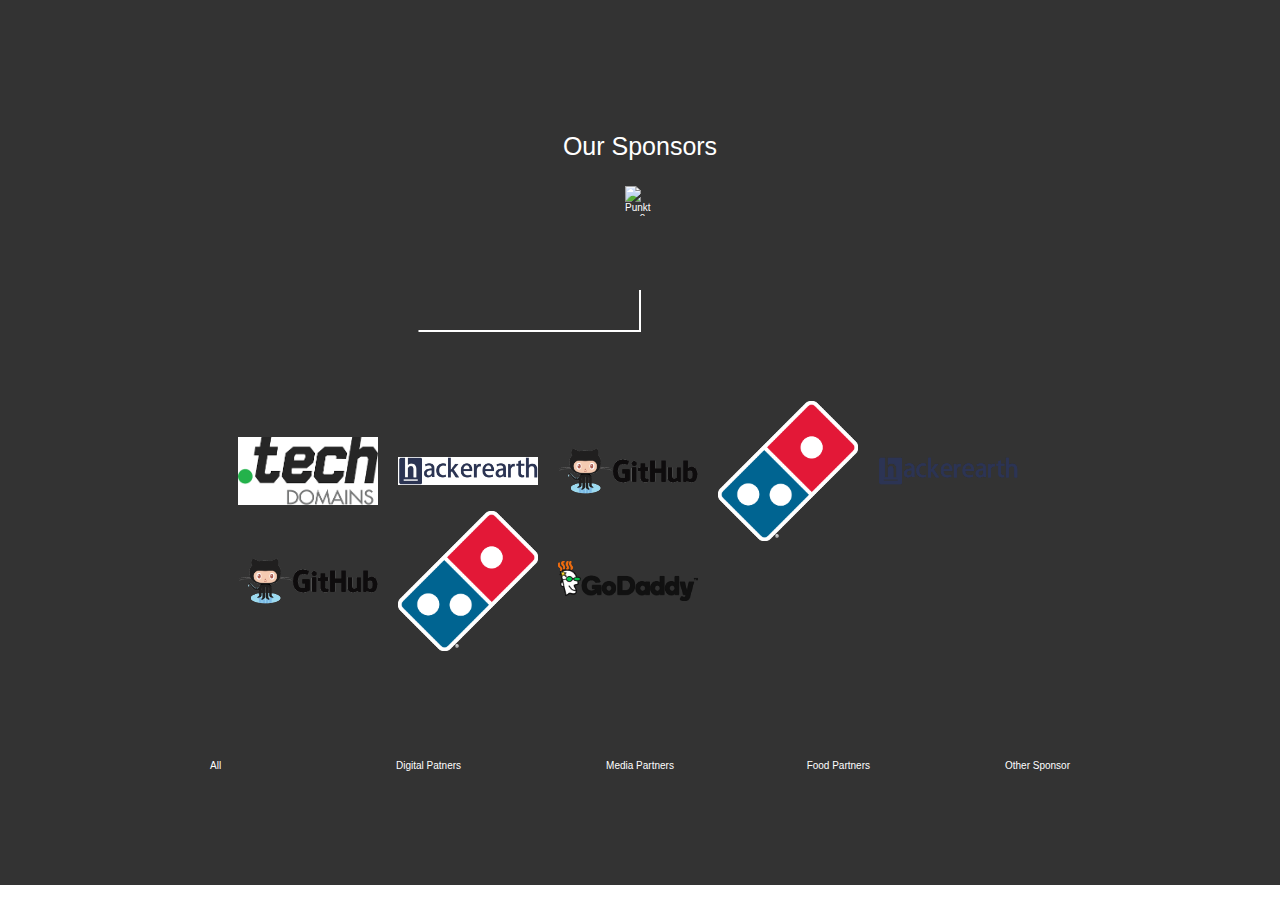
==== Rajat/sponsor.html @ 20597d93 "Rajat folder added" ====
<!DOCTYPE html>
<html lang="en">
<head>
    <meta charset="UTF-8">
    <title>DSC</title>
    <meta name="viewport" content="width=device-width, initial-scale=1">
    <link rel="stylesheet" href="includes/css/style.css">

    <link rel="stylesheet" href="includes/css/sponsor.css">
    <script src="includes/js/jquery-1.11.0.min.js"></script>
    <script src="includes/js/jquery.scrollmagic.js"></script>
    <script src="includes/js/TweenMax.min.js"></script>
    <script src="includes/js/ScrollToPlugin.min.js"></script>
    <script src="includes/js/modernizr.custom.min.js"></script>
    <script src="includes/js/iscroll.js"></script>
    <script src="includes/js/jquery.scrollmagic.debug.js"></script>

    <script src="includes/js/style.js"></script>
    <script type="text/javascript">
        var controller = new ScrollMagic();
    </script>
</head>

<body>

    <section id="success" class="section10">
        <div id="success-content" class="centered content">
            <div id="trigger14" class="spacer s0"></div>
            <h2>Our Sponsors</h2>
            <img src="https://www.flyacts.com/multi-channel-app/images/grau_gross.png" class="centered punkt-gross punkt1" style="width:0px;" alt="Punkt groß" />
            <!--Lines-->
            <div class="line1 line"></div>
            <div class="line2 line"></div>
            <div class="line3 line"></div>
            <div class="line4 line"></div>
            <div class="line5 line"></div>
            <div class="line6 line"></div>
            <div class="line7 line"></div>
            <img src="https://www.flyacts.com/multi-channel-app/images/grau_gross.png" class="centered punkt-gross punkt2" style="width:0px;" alt="Punkt groß" />

            <!--Pics-->
            <div class="sponsors">
                <div class="sponsor-icon">
                    <img style="position: absolute;" src="includes/images/sponsors/dot-tech-logo.png" class="multi-icons icon1" alt="Stift" />
                    <img style="position: absolute;" src="includes/images/sponsors/dot-tech-logo-1.png" class="multi-icons icon1 full" alt="Stift" />

                </div>

                <div class="sponsor-icon">
                    <img style="position: absolute;" src="includes/images/sponsors/hackerearth.png" class="multi-icons icon2" alt="Stift" />
                    <img style="position: absolute;" src="includes/images/sponsors/hackerearth-1.jpg" class="multi-icons icon2 full" alt="Stift" />
                </div>

                <div class="sponsor-icon">
                    <img style="position: absolute;" src="includes/images/sponsors/github.png" class="multi-icons icon3" alt="Stift" />
                    <img style="position: absolute;" src="includes/images/sponsors/github.png" class="multi-icons icon3 full" alt="Stift" />
                </div>

                <div class="sponsor-icon">
                    <img style="position: absolute;" src="includes/images/sponsors/dominos.png" class="multi-icons icon4" alt="Stift" />
                    <img style="position: absolute;" src="includes/images/sponsors/dominos.png" class="multi-icons icon4 full" alt="Stift" />
                </div>

<!--
                <div class="sponsor-icon">
                    <img style="position: absolute;" src="includes/images/sponsors/dot-tech-logo.png" class="multi-icons icon5" alt="Stift" />
                    <img style="position: absolute;" src="includes/images/sponsors/dot-tech-logo-1.png" class="multi-icons icon5 full" alt="Stift" />

                </div>
-->

                <div class="sponsor-icon">
                    <img style="position: absolute;" src="includes/images/sponsors/hackerearth.png" class="multi-icons icon6" alt="Stift" />
                    <img style="position: absolute;" src="includes/images/sponsors/hackerearth.png" class="multi-icons icon6 full" alt="Stift" />
                </div>

                <div class="sponsor-icon">
                    <img style="position: absolute;" src="includes/images/sponsors/github.png" class="multi-icons icon7" alt="Stift" />
                    <img style="position: absolute;" src="includes/images/sponsors/github.png" class="multi-icons icon7 full" alt="Stift" />
                </div>

                <div class="sponsor-icon">
                    <img style="position: absolute;" src="includes/images/sponsors/dominos.png" class="multi-icons icon8" alt="Stift" />
                    <img style="position: absolute;" src="includes/images/sponsors/dominos.png" class="multi-icons icon8 full" alt="Stift" />
                </div>

                <div class="sponsor-icon">
                    <img style="position: absolute;" src="includes/images/sponsors/godaddy.png" class="multi-icons icon9" alt="Stift" />
                    <img style="position: absolute;" src="includes/images/sponsors/godaddy.png" class="multi-icons icon9 full" alt="Stift" />
                </div>

            </div>

            <!--
        <img src="https://www.flyacts.com/multi-channel-app/images/icon-mac_full.png" class="multi-icons icon2 full"  alt="iMac - Desctop PC" />
        <img src="https://www.flyacts.com/multi-channel-app/images/icon-et.png" class="multi-icons icon3"  alt="EMail" />
        <img src="https://www.flyacts.com/multi-channel-app/images/icon-et_full.png" class="multi-icons icon3 full"  alt="EMail" />
        <img src="https://www.flyacts.com/multi-channel-app/images/icon-html5.png" class="multi-icons icon4"  alt="HTML5" />
        <img src="https://www.flyacts.com/multi-channel-app/images/icon-html5_full.png" class="multi-icons icon4 full"  alt="HTML5" />
        <img src="https://www.flyacts.com/multi-channel-app/images/icon-phone.png" class="multi-icons icon5"  alt="Phone - Smartphone" />
        <img src="https://www.flyacts.com/multi-channel-app/images/icon-phone_full.png" class="multi-icons icon5 full"  alt="Phone - Smartphone" />
        <img src="https://www.flyacts.com/multi-channel-app/images/icon-ipad.png" class="multi-icons icon6"  alt="Tablets" />
        <img src="https://www.flyacts.com/multi-channel-app/images/icon-ipad_full.png" class="multi-icons icon6 full"  alt="Teblets" />
        <img src="https://www.flyacts.com/multi-channel-app/images/icon-funkturm.png" class="multi-icons icon7"  alt="Senden" />
        <img src="https://www.flyacts.com/multi-channel-app/images/icon-funkturm_full.png" class="multi-icons icon7 full"  alt="Senden" />
        <img src="https://www.flyacts.com/multi-channel-app/images/icon-telefon.png" class="multi-icons icon8"  alt="Telefon" />
        <img src="https://www.flyacts.com/multi-channel-app/images/icon-telefon_full.png" class="multi-icons icon8 full"  alt="Telefon" />
        <img src="https://www.flyacts.com/multi-channel-app/images/icon-flugzeug.png" class="multi-icons icon9"  alt="Flugzeug" />
        <img src="https://www.flyacts.com/multi-channel-app/images/icon-flugzeug_full.png" class="multi-icons icon9 full"  alt="Flugzeug" />
        <img src="https://www.flyacts.com/multi-channel-app/images/icon-messer.png" class="multi-icons icon10"  alt="Messer" />
        <img src="https://www.flyacts.com/multi-channel-app/images/icon-messer_full.png" class="multi-icons icon10 full"  alt="Messer" />
        <img src="https://www.flyacts.com/multi-channel-app/images/icon-zirkel.png" class="multi-icons icon11"  alt="Zirkel" />
        <img src="https://www.flyacts.com/multi-channel-app/images/icon-zirkel_full.png" class="multi-icons icon11 full"  alt="Zirkel" />
        <img src="https://www.flyacts.com/multi-channel-app/images/icon-css3.png" class="multi-icons icon12"  alt="CSS3" />
        <img src="https://www.flyacts.com/multi-channel-app/images/icon-css3_full.png" class="multi-icons icon12 full"  alt="CSS3" />
        <img src="https://www.flyacts.com/multi-channel-app/images/icon-anspitzer.png" class="multi-icons icon13"  alt="Anspitzer" />
        <img src="https://www.flyacts.com/multi-channel-app/images/icon-anspitzer_full.png" class="multi-icons icon13 full"  alt="Anspitzer" />
        <img src="https://www.flyacts.com/multi-channel-app/images/icon-laptop.png" class="multi-icons icon14"  alt="Leptop" />
        <img src="https://www.flyacts.com/multi-channel-app/images/icon-laptop_full.png" class="multi-icons icon14 full"  alt="Leptop" />
        <img src="https://www.flyacts.com/multi-channel-app/images/icon-marker.png" class="multi-icons icon15"  alt="Marker" />
        <img src="https://www.flyacts.com/multi-channel-app/images/icon-marker_full.png" class="multi-icons icon15 full"  alt="Marker" />
        <img src="https://www.flyacts.com/multi-channel-app/images/icon-javascript.png" class="multi-icons icon16"  alt="Javascript" />
        <img src="https://www.flyacts.com/multi-channel-app/images/icon-javascript_full.png" class="multi-icons icon16 full"  alt="Javascript" />
-->
            <!--button< for hover action-->
            <!--
        <div class="hoverbutton button1"></div>
        <div class="hoverbutton button2"></div>
        <div class="hoverbutton button3"></div>

        <div class="hoverbutton button4"></div>
        <div class="hoverbutton button5"></div>
        <div class="hoverbutton button6"></div>
        <div class="hoverbutton button7"></div>

        <div class="hoverbutton button8"></div>
        <div class="hoverbutton button9"></div>
        <div class="hoverbutton button10"></div>

        <div class="hoverbutton button11"></div>

        <div class="hoverbutton button12"></div>
        <div class="hoverbutton button13"></div>
        <div class="hoverbutton button14"></div>
        <div class="hoverbutton button15"></div>
        <div class="hoverbutton button16"></div>
-->

            <!--Infobox-->
            <div class="infobox infobox1">All</div>
            <div class="infobox infobox2">Digital Patners</div>
            <div class="infobox infobox3">Media Partners</div>
            <div class="infobox infobox4">Food Partners</div>
            <div class="infobox infobox5">Other Sponsor </div>
            <!--Balken-->
            <div class="blockline"></div>

        </div>

        <script>
            $(document).ready(function($) {
                //vertical line ----------------------
                TweenMax.set(".section10 .line2", {
                    scaleX: 0.001,
                    transformOrigin: "0 50%"
                }); // rotate scale line to 0
                TweenMax.set(".section10 .line6", {
                    scaleX: 0.001,
                    transformOrigin: "0 50%"
                }); // rotate scale line to 0
                var tween = new TimelineMax()

                    //Show line and point
                    .add(TweenMax.to(".section10 .punkt1", 0.3, {
                        height: "30px",
                        width: "30px"
                    }))
                    .add(TweenMax.to(".section10 .line1", 0.2, {
                        height: "42px"
                    }))
                    .add(TweenMax.to(".section10 .line2", 0.01, {
                        css: {
                            opacity: 1
                        }
                    }))
                    .add(TweenMax.to(".section10 .line2", 0.4, {
                        scaleX: -1,
                        ease: Linear.easeNone
                    }))
                    .add(TweenMax.to(".section10 .line3", 0.5, {
                        height: "410px",
                        ease: Linear.easeNone
                    }))
                    .add(TweenMax.to(".section10 .line4", 0.8, {
                        width: "900px",
                        ease: Linear.easeNone
                    }))
                    .add(TweenMax.to(".section10 .line5", 0.1, {
                        height: "80px"
                    }))
                    .add(TweenMax.to(".section10 .line6", 0.01, {
                        css: {
                            opacity: 1
                        }
                    }))
                    .add(TweenMax.to(".section10 .line6", 0.4, {
                        scaleX: -1,
                        ease: Linear.easeNone
                    }))
                    .add(TweenMax.to(".section10 .line7", 0.2, {
                        height: "435"
                    }))
                    .add(TweenMax.to(".section11 .punkt2", 0.1, {
                        css: {
                            opacity: 1
                        }
                    }))
                    .add(TweenMax.to(".section11 .description1", 0.01, {
                        css: {
                            opacity: 1
                        }
                    }))
                    .add(TweenMax.to(".section11 .punkt3", 0.1, {
                        css: {
                            opacity: 1
                        }
                    }))
                    .add(TweenMax.to(".section11 .description2", 0.01, {
                        css: {
                            opacity: 1
                        }
                    }))
                    .add(TweenMax.to(".calltoaction", 0.1, {
                        css: {
                            opacity: 1
                        }
                    }))


                // build scene
                var scene = new ScrollScene({
                        triggerElement: "#trigger14",
                        reverse: false
                    })
                    .setTween(tween)
                    .addTo(controller);

                var tween = new TimelineMax()

                    //Show line and point
                    .add(TweenMax.to(".section11 .punkt2", 0.1, {
                        css: {
                            opacity: 1
                        },
                        delay: 2.8
                    }))
                    .add(TweenMax.to(".section11 .description1", 0.1, {
                        css: {
                            opacity: 1
                        }
                    }))
                    .add(TweenMax.to(".section11 .punkt3", 0.1, {
                        css: {
                            opacity: 1
                        }
                    }))
                    .add(TweenMax.to(".section11 .description2", 0.1, {
                        css: {
                            opacity: 1
                        }
                    }))
                    .add(TweenMax.to(".calltoaction", 0.1, {
                        css: {
                            opacity: 1
                        }
                    }))


                // build scene
                var scene = new ScrollScene({
                        triggerElement: "#trigger14",
                        reverse: false
                    })
                    .setTween(tween)
                    .addTo(controller);

                //            $('.section10 .button1, .section10 .button2, .section10 .button3').bind('click mouseover', function () {
                //                $('.blockline').animate({left: "80px", width: "88px"}, 'fast');
                //                $('.section10 .full').animate({opacity: "0"}, 'slow');
                //                $('.section10 .icon7').animate({opacity: "1"}, 'slow');
                //                $('.section10 .icon8').animate({opacity: "1"}, 'slow');
                //                $('.section10 .icon3').animate({opacity: "1"}, 'slow');
                //            })
                //
                //            $('.section10 .button4, .section10 .button5, .section10 .button6').bind('click mouseover', function () {
                //                $('.blockline').animate({left: "265px", width: "86px"}, 'fast');
                //                $('.section10 .full').animate({opacity: "0"}, 'slow');
                //                $('.section10 .icon2').animate({opacity: "1"}, 'slow');
                //                $('.section10 .icon5').animate({opacity: "1"}, 'slow');
                //                $('.section10 .icon6').animate({opacity: "1"}, 'slow');
                //                $('.section10 .icon14').animate({opacity: "1"}, 'slow');
                //            })
                //
                //            $('.section10 .button8, .section10 .button9, .section10 .button10').bind('click mouseover', function () {
                //                $('.blockline').animate({left: "432px", width: "164px"}, 'fast');
                //                $('.section10 .full').animate({opacity: "0"}, 'slow');
                //                $('.section10 .icon4').animate({opacity: "1"}, 'slow');
                //                $('.section10 .icon12').animate({opacity: "1"}, 'slow');
                //                $('.section10 .icon16').animate({opacity: "1"}, 'slow');
                //            })
                //            $('.section10 .button11').bind('click mouseover', function () {
                //                $('.blockline').animate({left: "664px", width: "80px"}, 'fast');
                //                $('.section10 .full').animate({opacity: "0"}, 'slow');
                //                $('.section10 .icon9').animate({opacity: "1"}, 'slow');
                //                $('.section10 .icon10').animate({opacity: "1"}, 'slow');
                //            })
                //
                //            $('.section10 .button12,.section10 .button15,.section10 .button13,.section10 .button14,.section10 .button16').bind('click mouseover', function () {
                //                $('.blockline').animate({left: "803px", width: "140px"}, 'fast');
                //                $('.section10 .full').animate({opacity: "0"}, 'slow');
                //                $('.section10 .icon1').animate({opacity: "1"}, 'slow');
                //                $('.section10 .icon11').animate({opacity: "1"}, 'slow');
                //                $('.section10 .icon13').animate({opacity: "1"}, 'slow');
                //                $('.section10 .icon15').animate({opacity: "1"}, 'slow');
                //            })

                $('.infobox1').bind('click mouseover', function() {
                    $('.blockline').animate({
                        left: "80px",
                        width: "88px"
                    }, 'fast');
                    $('.section10 .full').animate({
                        opacity: "0"
                    }, 'slow');
                    $('.section10 .icon1').animate({
                        opacity: "1"
                    }, 'slow');
                    $('.section10 .icon2').animate({
                        opacity: "1"
                    }, 'slow');
                    $('.section10 .icon3').animate({
                        opacity: "1"
                    }, 'slow');


                })
                $('.infobox2').bind('click mouseover', function() {
                    $('.blockline').animate({
                        left: "265px",
                        width: "86px"
                    }, 'fast');
                    $('.section10 .full').animate({
                        opacity: "0"
                    }, 'slow');
                    $('.section10 .icon1').animate({
                        opacity: "1"
                    }, 'slow');
                    $('.section10 .icon5').animate({
                        opacity: "1"
                    }, 'slow');
                    $('.section10 .icon6').animate({
                        opacity: "1"
                    }, 'slow');
                    $('.section10 .icon14').animate({
                        opacity: "1"
                    }, 'slow');
                })
                //                    Media Patner
                $('.infobox3').bind('click mouseover', function() {
                    $('.blockline').animate({
                        left: "432px",
                        width: "164px"
                    }, 'fast');
                    $('.section10 .full').animate({
                        opacity: "0"
                    }, 'slow');
                    $('.section10 .icon2').animate({
                        opacity: "1"
                    }, 'slow');
                    $('.section10 .icon12').animate({
                        opacity: "1"
                    }, 'slow');
                    $('.section10 .icon16').animate({
                        opacity: "1"
                    }, 'slow');
                })
                //                    Food Partner
                $('.infobox4').bind('click mouseover', function() {
                    $('.blockline').animate({
                        left: "664px",
                        width: "80px"
                    }, 'fast');
                    $('.section10 .full').animate({
                        opacity: "0"
                    }, 'slow');
                    $('.section10 .icon4').animate({
                        opacity: "1"
                    }, 'slow');
                    $('.section10 .icon10').animate({
                        opacity: "1"
                    }, 'slow');
                })
                //                    Design
                $('.infobox5').bind('click mouseover', function() {
                    $('.blockline').animate({
                        left: "803px",
                        width: "140px"
                    }, 'fast');
                    $('.section10 .full').animate({
                        opacity: "0"
                    }, 'slow');
                    $('.section10 .icon1').animate({
                        opacity: "1"
                    }, 'slow');
                    $('.section10 .icon11').animate({
                        opacity: "1"
                    }, 'slow');
                    $('.section10 .icon13').animate({
                        opacity: "1"
                    }, 'slow');
                    $('.section10 .icon15').animate({
                        opacity: "1"
                    }, 'slow');
                })

            })
        </script>
    </section>



</body>

</html>
---- Rajat/includes/css/style.css ----
* {
    margin: 0px;
    padding: 0px;
    -webkit-box-sizing: border-box;
    box-sizing: border-box;

}

html {
    font-size: 62.5%
}

@media only screen and (max-width: 37.5em) {
    html {
        font-size: 56.25%;
    }
}

@media only screen and (max-width: 56.25em) {
    html {
        font-size: 50%;
    }
}

@media only screen and (min-width: 112.5em) {
    html {
        font-size: 75%
    }
}
body{
    font-family: "Lato", sans-serif;   
}
---- Rajat/includes/css/sponsor.css ----
@font-face {
    font-family: "flypictos";
    src: url('../fonts/flypictos.woff') format('woff'), url('../fonts/flypictos.ttf') format('truetype'), url('../fonts/flypictos.svg') format('svg')
}

* {
    font-family: 'Raleway', Arial;
    color: #fff;
    font-weight: 500
}

body {
    background-color: #fff;
    padding: 0 !important;
    min-width: 1024px
}

h1,
h2,
h3,
h4,
h5 {
    text-transform: uppercase;
    text-align: center;
    border: 0px important
}


h2 {
    font-size: 250%;
    font-weight: 200;
    margin: 1em 0 1em 0;
    text-transform: none
}




/*
a {
    text-decoration: none !important;
    background-color: transparent !important;
    color: #fff;
    -webkit-transition: color 0.15s;
    -moz-transition: color 0.15s;
    -o-transition: color 0.15s;
    transition: color 0.15s
}
*/

a:hover {
    color: #1bbc9b
}

.centered {
    margin: auto;
    display: block
}

.left {
    float: left
}

.right {
    float: right
}

.clear {
    clear: both
}

.content {
    width: 1024px;
    position: relative
}

.nouppercase {
    text-transform: none
}

#content-wrapper {
    width: 100%
}

.start,
.hook {
    display: none !important
}

.spacer {
    border: 1px solid transparent
}

.line {
    position: absolute;
    left: 0;
    right: 0;
    margin: 0 auto 0 auto;
    filter: progid: DXImageTransform.Microsoft.Alpha(Opacity=0);
    opacity: 0
}

.alpha-in {
    filter: progid: DXImageTransform.Microsoft.Alpha(Opacity=0);
    opacity: 0
}

.section10 {
    min-height: 885px;
    background-color: #333;
    padding-top: 105px
}

.section10 h5 {
    color: #ccc
}

.section10 .punkt2 {
    top: 912px;
    position: absolute;
    left: 0;
    right: 0
}

.section10 .line {
    background-color: #fff
}

.section10 .line1 {
    width: 2px;
    height: 0px;
    top: 185px;
    filter: progid: DXImageTransform.Microsoft.Alpha(Opacity=100);
    opacity: 1
}

.section10 .line2 {
    width: 450px;
    height: 2px;
    filter: progid: DXImageTransform.Microsoft.Alpha(Opacity=0);
    opacity: 0;
    top: 225px;
    left: 451px
}

.section10 .line3 {
    width: 2px;
    height: 0px;
    filter: progid: DXImageTransform.Microsoft.Alpha(Opacity=100);
    opacity: 1;
    top: 225px;
    left: -899px
}

.section10 .line4 {
    width: 0px;
    height: 2px;
    filter: progid: DXImageTransform.Microsoft.Alpha(Opacity=100);
    opacity: 1;
    top: 633px;
    left: 62px;
    margin: 0
}

.section10 .line5 {
    width: 2px;
    height: 0px;
    top: 633px;
    margin: 0;
    right: 61px;
    left: auto;
    filter: progid: DXImageTransform.Microsoft.Alpha(Opacity=100);
    opacity: 1
}

.section10 .line6 {
    width: 450px;
    height: 2px;
    filter: progid: DXImageTransform.Microsoft.Alpha(Opacity=0);
    opacity: 0;
    top: 713px;
    left: 963px
}

.section10 .line7 {
    width: 2px;
    height: 0px;
    top: 713px;
    filter: progid: DXImageTransform.Microsoft.Alpha(Opacity=100);
    opacity: 1
}

.section10 .sponsors {
    position: relative;
    top: 20rem;
    left: 10rem;
/*    transform: translate(-50%,-50%);*/
    width: 80rem;
    display: flex;
    flex-direction: row;
    flex-wrap: wrap;
}

@media only screen and (max-width: 37.5em) {
    .section10 .sponsors {
        width: 90%;
    }
}


*/
/*
.section10 .multi-icons {
    position: relative;
    top: 260px;
    left: 253px;
    width: 523px;
}
*/

.section10 .full {
    filter: progid: DXImageTransform.Microsoft.Alpha(Opacity=0);
    opacity: 0;
    background-color: red;
    border-radius: 5px;
    padding: 5px;
    height: 100%;

}
.sponsor-icon{
    position: relative;
    display: flex;
    height: 10rem;
    width: 15rem;
    align-items: center;
      justify-content: center;
    margin: 5px;
/*    flex-wrap: wrap;*/

}

@media only screen and (max-width: 37.5em) {
    .sponsor-icon{
        height: 25rem;
        width: 30rem;
    }
}


.icon1,.icon2{
/* height: 50px;  */

}
.section10 .multi-icons {
/*    display: flex;*/
    width: 100% !important;
    padding: 5px;

}

.section10 .infobox {
    position: absolute;
    top: 655px;
    text-align: center;
    font-weight: 300
}

.section10 .infobox:hover {
    cursor: pointer;
    color: #ccc
}

.section10 .infobox.active {
    font-weight: 500
}

.section10 .infobox1 {
    left: 82px
}

.section10 .infobox2 {
    left: 268px
}

.section10 .infobox3 {
    width: 200px;
    left: 0px;
    right: 0px;
    margin: 0 auto 0 auto
}

.section10 .infobox4 {
    right: 282px
}

.section10 .infobox5 {
    right: 82px
}

.section10 .blockline {
    height: 4px;
    width: 90px;
    background-color: #fff;
    position: absolute;
    top: 633px;
    left: -980px
}

.section10 .hoverbutton {
    position: absolute
}

.section10 .hoverbutton:hover {
    cursor: pointer
}

.section10 .button1 {
    width: 72px;
    height: 75px;
    top: 269px;
    left: 516px
}

.section10 .button2 {
    width: 90px;
    height: 99px;
    top: 387px;
    left: 499px
}

.section10 .button3 {
    width: 94px;
    height: 116px;
    top: 418px;
    left: 362px
}

.section10 .button4 {
    width: 65px;
    height: 101px;
    top: 386px;
    left: 256px
}

.section10 .button5 {
    width: 173px;
    height: 137px;
    top: 266px;
    left: 322px
}

.section10 .button6 {
    width: 173px;
    height: 89px;
    top: 507px;
    left: 457px
}

.section10 .button7 {
    width: 50px;
    height: 101px;
    top: 265px;
    left: 721px
}

.section10 .button8 {
    width: 72px;
    height: 84px;
    top: 262px;
    left: 626px
}

.section10 .button9 {
    width: 72px;
    height: 63px;
    top: 536px;
    left: 697px
}

.section10 .button10 {
    width: 79px;
    height: 88px;
    top: 507px;
    left: 256px
}

.section10 .button11 {
    width: 89px;
    height: 158px;
    top: 347px;
    left: 591px
}

.section10 .button12 {
    width: 55px;
    height: 49px;
    top: 547px;
    left: 367px
}

.section10 .button13 {
    width: 19px;
    height: 109px;
    top: 267px;
    left: 271px
}

.section10 .button14 {
    width: 61px;
    height: 69px;
    top: 508px;
    left: 634px
}

.section10 .button15 {
    width: 75px;
    height: 103px;
    top: 387px;
    left: 697px
}

.section10 .button16 {
    width: 15px;
    height: 27px;
    top: 508px;
    left: 697px
}

i.icon.circle {
    -webkit-border-radius: 100%;
    -moz-border-radius: 100%;
    -ms-border-radius: 100%;
    -o-border-radius: 100%;
    border-radius: 100%;
    border: 1px solid #fff;
    width: 5em;
    height: 5em;
    position: absolute
}

i.icon.circle:before {
    position: absolute;
    top: 0.45em;
    left: 0.2em
}

i.icon:before {
    font-family: 'flypictos';
    color: #fff;
    font-size: 3.2em;
    font-style: normal
}

i.logo-lines-thin:before {
    content: '\e610'
}

i.logo-lines:before {
    content: '\e600'
}

i.logo-full:before {
    content: '\e601'
}

i.logo-full-circle:before {
    content: '\e602'
}

i.logo-full-circle:before {
    content: '\e602'
}

i.twitter:before {
    content: '\e604'
}

i.twitter-circle:before {
    content: '\e60a'
}

i.googleplus:before {
    content: '\e607'
}

i.googleplus-circle:before {
    content: '\e60e'
}

i.facebook:before {
    content: '\e608'
}

i.facebook-circle:before {
    content: '\e60f'
}

i.newsletter:before {
    content: '\e606'
}

i.newsletter-circle:before {
    content: '\e60d'
}

i.xing:before {
    content: '\e603'
}

i.xing-circle:before {
    content: '\e60b'
}

i.rss:before {
    content: '\e605'
}

i.rss-circle:before {
    content: '\e60c'
}

i.pdf-dl:before {
    content: '\e609'
}
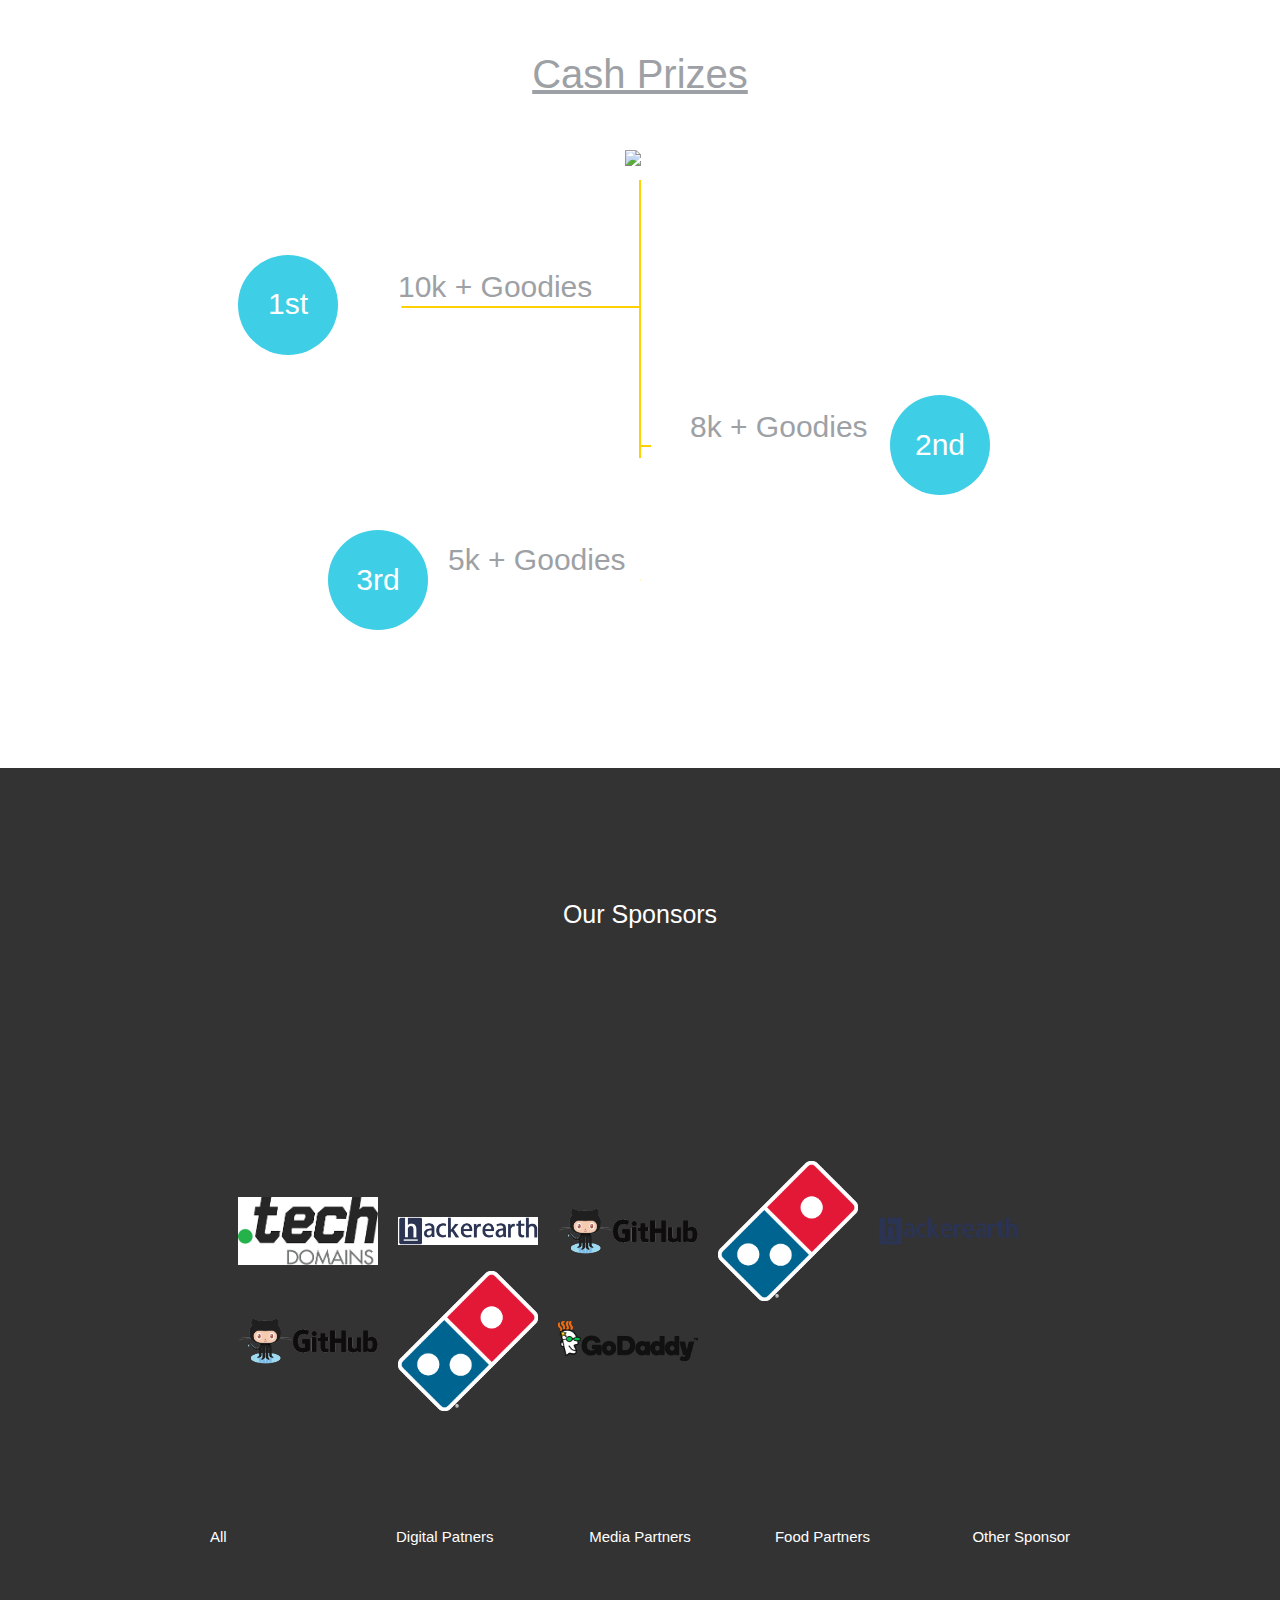
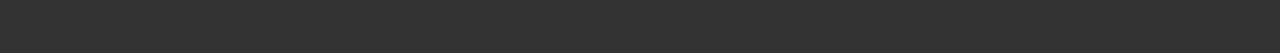
==== commit 3d0637b0: "prizes section updated" ====
--- a/Rajat/sponsor.html
+++ b/Rajat/sponsor.html
@@ -22,7 +22,106 @@
 </head>
 
 <body>
-
+<style>
+    
+    </style>
+<section id="commit1" class="section8">
+    <div id="commit1-content" class="centered content">
+        <div id="trigger11" class="spacer s0"></div>
+        <h5>5. Schritt: Bereitstellen</h5>
+        <h2>Cash Prizes</h2>
+        <img src="https://www.flyacts.com/multi-channel-app/images/blau_gross.png" class="centered punkt-gross punkt1" style="width: 30px; height: 30px;" alt="Punkt groß">
+        <div class="line1 line" style="height: 0px; width: 2.5px;"></div>
+        <div class="line2 line" style="transform-origin: 0px 50% 0px; transform: matrix(-1, 0, 0, 1, 0, 0);"></div>
+        <div class="bubbles bbl1">&nbsp;</div>
+
+        <div class="prize1" style="opacity: 1;">10k + Goodies</div>
+        <div class="description1" style="opacity: 1;">1st</div>
+
+        <div class="line3 line" style="width: 0px;"></div>
+        
+        <div class="bubbles bbl2">&nbsp;</div>
+
+       <div class="prize2" style="opacity: 1;">8k + Goodies</div>
+        <div class="description2" style="opacity: 1;">2nd</div>
+
+        <div class="prize3" style="opacity: 1;">5k + Goodies</div>
+        <div class="line4 line" style="transform-origin: 0px 50% 0px; transform: matrix(-1, 0, 0, 1, 0, 0);"></div>
+        <div class="bubbles bbl3">&nbsp;</div>
+<!--
+        <img src="https://www.flyacts.com/multi-channel-app/images/e-appstore_schritt1.png" class="bubbles e-appstore1" style="width: 175px; opacity: 1;" alt="Enterprise App Store">
+        <img src="https://www.flyacts.com/multi-channel-app/images/e-appstore_schritt2.png" class="bubbles e-appstore2" style="width: 175px; opacity: 0.619928;" alt="Enterprise App Store">
+-->
+        <div class="description3" style="opacity: 1;">3rd</div>
+    </div>
+    <script>
+        //vertical line----------------------
+        var tween = new TimelineMax()
+        //Show line and point
+            .add(TweenMax.to(".section8 .punkt1", 0.3, {height:"30px", width: "30px"}))
+            .add(TweenMax.to(".section8 .line1", 1.5, {height:"580px"}))
+
+
+        // build scene
+        var scene = new ScrollScene({triggerElement: "#trigger11", reverse: false})
+            .setTween(tween)
+            .addTo(controller);
+
+        //horizontal line App-Store----------------------
+        TweenMax.set(".section8 .line2", {scaleX:0.001, transformOrigin:"0 50%"}); // Android scale line to 0
+        TweenMax.set(".section8 .line4", {scaleX:0.001, transformOrigin:"0 50%"}); // rotate scale line to 0
+        var tween2 = new TimelineMax()
+        //Show line and point
+            .add(TweenMax.to(".section8 .line2", 0.4, {scaleX:1, ease: Linear.easeNone, delay:0.4}))
+            .add([
+//                TweenMax.to(".section8 .appstore1", 0.9, {css:{opacity:1}, delay:0.2}),
+//                TweenMax.to(".section8 .appstore2", 2, {css:{opacity:1}, repeat:22, yoyo:true}),
+//                TweenMax.to(".section8 .appstore3", 3, {css:{opacity:1}, repeat:16, yoyo:true}),
+                TweenMax.to(".section8 .description1", 1.3, {css:{opacity:1}})
+
+            ])
+
+        // build scene
+        var scene = new ScrollScene({triggerElement: "#trigger11", reverse: false})
+            .setTween(tween2)
+            .addTo(controller);
+
+
+        //vertical line Internet----------------------
+        var tween3 = new TimelineMax()
+        //Show line and point
+            .add(TweenMax.to(".section8 .line3", 0.4, {width:"250px", ease: Linear.easeNone, delay:0.7}))
+            .add([
+//                TweenMax.to(".section8 .internet1", 0.9, {css:{opacity:1}, delay:0.6}),
+//                TweenMax.to(".section8 .internet2", 1.8, {css:{opacity:1}, repeat:18, yoyo:true}),
+//                TweenMax.to(".section8 .internet3", 2, {css:{opacity:1}, repeat:10, yoyo:true}) ,
+//                TweenMax.to(".section8 .internet4", 4, {css:{opacity:1}, repeat:12, yoyo:true}),
+                TweenMax.to(".section8 .description2", 1, {css:{opacity:1}})
+            ])
+        // build scene
+        var scene = new ScrollScene({triggerElement: "#trigger11", reverse: false})
+            .setTween(tween3)
+            .addTo(controller);
+
+
+        //vertical line enterprise appstore----------------------
+        var tween4 = new TimelineMax()
+        //Show line and point
+            .add(TweenMax.to(".section8 .line4", 0.4, {scaleX:1, ease: Linear.easeNone, delay:0.9}))
+            .add([
+                TweenMax.to(".section8 .e-appstore1", 0.8, {css:{opacity:1}, delay:0.2}),
+                TweenMax.to(".section8 .e-appstore2", 2, {css:{opacity:1}, repeat:20, yoyo:true}),
+                TweenMax.to(".section8 .description3", 1, {css:{opacity:1}})
+            ])
+
+
+        // build scene
+        var scene = new ScrollScene({triggerElement: "#trigger11", reverse: false})
+            .setTween(tween4)
+            .addTo(controller);
+
+    </script>
+</section>
     <section id="success" class="section10">
         <div id="success-content" class="centered content">
             <div id="trigger14" class="spacer s0"></div>
@@ -91,37 +190,6 @@
 
             </div>
 
-            <!--
-        <img src="https://www.flyacts.com/multi-channel-app/images/icon-mac_full.png" class="multi-icons icon2 full"  alt="iMac - Desctop PC" />
-        <img src="https://www.flyacts.com/multi-channel-app/images/icon-et.png" class="multi-icons icon3"  alt="EMail" />
-        <img src="https://www.flyacts.com/multi-channel-app/images/icon-et_full.png" class="multi-icons icon3 full"  alt="EMail" />
-        <img src="https://www.flyacts.com/multi-channel-app/images/icon-html5.png" class="multi-icons icon4"  alt="HTML5" />
-        <img src="https://www.flyacts.com/multi-channel-app/images/icon-html5_full.png" class="multi-icons icon4 full"  alt="HTML5" />
-        <img src="https://www.flyacts.com/multi-channel-app/images/icon-phone.png" class="multi-icons icon5"  alt="Phone - Smartphone" />
-        <img src="https://www.flyacts.com/multi-channel-app/images/icon-phone_full.png" class="multi-icons icon5 full"  alt="Phone - Smartphone" />
-        <img src="https://www.flyacts.com/multi-channel-app/images/icon-ipad.png" class="multi-icons icon6"  alt="Tablets" />
-        <img src="https://www.flyacts.com/multi-channel-app/images/icon-ipad_full.png" class="multi-icons icon6 full"  alt="Teblets" />
-        <img src="https://www.flyacts.com/multi-channel-app/images/icon-funkturm.png" class="multi-icons icon7"  alt="Senden" />
-        <img src="https://www.flyacts.com/multi-channel-app/images/icon-funkturm_full.png" class="multi-icons icon7 full"  alt="Senden" />
-        <img src="https://www.flyacts.com/multi-channel-app/images/icon-telefon.png" class="multi-icons icon8"  alt="Telefon" />
-        <img src="https://www.flyacts.com/multi-channel-app/images/icon-telefon_full.png" class="multi-icons icon8 full"  alt="Telefon" />
-        <img src="https://www.flyacts.com/multi-channel-app/images/icon-flugzeug.png" class="multi-icons icon9"  alt="Flugzeug" />
-        <img src="https://www.flyacts.com/multi-channel-app/images/icon-flugzeug_full.png" class="multi-icons icon9 full"  alt="Flugzeug" />
-        <img src="https://www.flyacts.com/multi-channel-app/images/icon-messer.png" class="multi-icons icon10"  alt="Messer" />
-        <img src="https://www.flyacts.com/multi-channel-app/images/icon-messer_full.png" class="multi-icons icon10 full"  alt="Messer" />
-        <img src="https://www.flyacts.com/multi-channel-app/images/icon-zirkel.png" class="multi-icons icon11"  alt="Zirkel" />
-        <img src="https://www.flyacts.com/multi-channel-app/images/icon-zirkel_full.png" class="multi-icons icon11 full"  alt="Zirkel" />
-        <img src="https://www.flyacts.com/multi-channel-app/images/icon-css3.png" class="multi-icons icon12"  alt="CSS3" />
-        <img src="https://www.flyacts.com/multi-channel-app/images/icon-css3_full.png" class="multi-icons icon12 full"  alt="CSS3" />
-        <img src="https://www.flyacts.com/multi-channel-app/images/icon-anspitzer.png" class="multi-icons icon13"  alt="Anspitzer" />
-        <img src="https://www.flyacts.com/multi-channel-app/images/icon-anspitzer_full.png" class="multi-icons icon13 full"  alt="Anspitzer" />
-        <img src="https://www.flyacts.com/multi-channel-app/images/icon-laptop.png" class="multi-icons icon14"  alt="Leptop" />
-        <img src="https://www.flyacts.com/multi-channel-app/images/icon-laptop_full.png" class="multi-icons icon14 full"  alt="Leptop" />
-        <img src="https://www.flyacts.com/multi-channel-app/images/icon-marker.png" class="multi-icons icon15"  alt="Marker" />
-        <img src="https://www.flyacts.com/multi-channel-app/images/icon-marker_full.png" class="multi-icons icon15 full"  alt="Marker" />
-        <img src="https://www.flyacts.com/multi-channel-app/images/icon-javascript.png" class="multi-icons icon16"  alt="Javascript" />
-        <img src="https://www.flyacts.com/multi-channel-app/images/icon-javascript_full.png" class="multi-icons icon16 full"  alt="Javascript" />
--->
             <!--button< for hover action-->
             <!--
         <div class="hoverbutton button1"></div>
--- a/Rajat/includes/css/sponsor.css
+++ b/Rajat/includes/css/sponsor.css
@@ -104,7 +104,204 @@
     filter: progid: DXImageTransform.Microsoft.Alpha(Opacity=0);
     opacity: 0
 }
-
+.section8 {
+   
+    min-height: 768px;
+    height: 740px
+}
+
+.section8 h2 {
+    margin-top: 40px;
+    color: #9da1a5;
+    text-decoration: underline;
+/*    color: #fff*/
+    font-size: 4rem;
+    font-weight: lighter;
+}
+
+/*
+.section8 h5 {
+    color: #fff;
+    font-weight: 300;
+    font-size: 95%
+}
+*/
+
+.section8 .punkt1 {
+    position: absolute;
+    top: 150px;
+    left: 0;
+    right: 0;
+    margin: 0 auto 0 auto
+}
+
+.section8 .line {
+    top: 180px;
+    width: 2px;
+    background-color: #FFD101;
+    height: 0px;
+    left: 0;
+    right: 0;
+    margin: 0 auto 0 auto;
+    filter: progid: DXImageTransform.Microsoft.Alpha(Opacity=100);
+    opacity: 1
+}
+
+.section8 .line2 {
+    width: 300px;
+    height: 2px;
+    top: 306px;
+    left: 512px;
+    margin: 0
+}
+
+.section8 .line3 {
+    width: 0px;
+    height: 2px;
+    top: 445px;
+    left: 512px;
+    margin: 0
+}
+
+.section8 .line4 {
+    width: 210px;
+    height: 2px;
+    top: 579px;
+    left: 513px;
+    margin: 0
+}
+
+.section8 .bubbles {
+    position: absolute;
+    -moz-transform: scaleX(-1);
+    -o-transform: scaleX(-1);
+    -webkit-transform: scaleX(-1);
+    transform: scaleX(-1);
+    filter: FlipH;
+    -ms-filter: "FlipH"
+}
+
+/*rajat*/
+.bbl1{
+    width: 100px;
+    height: 100px;
+    background-color: #3ecee6;
+    left: 110px;
+    top: 255px;
+    border-radius: 50%;
+}
+.bbl2{
+       
+    width: 100px;
+    height: 100px;
+    background-color: #3ecee6;
+    left: 762px;
+    top: 395px;
+    border-radius: 50%;
+}
+
+.bbl3{
+       
+    width: 100px;
+    height: 100px;
+    background-color: #3ecee6;
+    left: 200px;
+    top: 530px;
+    border-radius: 50%;
+}
+
+/*
+.section8 .appstore1,
+.section8 .appstore2,
+.section8 .appstore3 {
+    left: 32px;
+    top: 160px;
+    filter: progid: DXImageTransform.Microsoft.Alpha(Opacity=0);
+    opacity: 0
+}
+*/
+
+.section8 .prize1 {
+    position: absolute;
+    top: 270px;
+    left: 270px;
+    color: #9da1a5;
+    font-size: 3rem;
+    text-align: center;
+}
+.section8 .description1 {
+    position: absolute;
+    width: 100px;
+    top: 287px;
+    left: 110px;
+    filter: progid: DXImageTransform.Microsoft.Alpha(Opacity=0);
+/*    opacity: 0*/
+    font-size: 3rem;
+    text-align: center;
+}
+.section8 .prize2 {
+    position: absolute;
+    top: 410px;
+    left: 562px;
+    color: #9da1a5;
+    font-size: 3rem;
+    text-align: center;
+}
+.section8 .description2 {
+    position: absolute;
+    width: 100px;
+    top: 428px;
+    left: 762px;
+    font-size: 3rem;
+    text-align: center;
+    filter: progid: DXImageTransform.Microsoft.Alpha(Opacity=0);
+    opacity: 0
+}
+.section8 .prize3 {
+    position: absolute;
+    top: 543px;
+    left: 320px;
+    color: #9da1a5;
+    font-size: 3rem;
+    text-align: center;
+}
+
+.section8 .description3 {
+    position: absolute;
+    width: 100px;
+    top: 563px;
+    left: 200px;
+    text-align: center;
+    font-size: 3rem;
+    text-align: center;
+    filter: progid: DXImageTransform.Microsoft.Alpha(Opacity=0);
+    opacity: 0
+}
+
+.section8 .description3 h5 {
+    text-align: center
+}
+
+.section8 .internet1,
+.section8 .internet2,
+.section8 .internet3,
+.section8 .internet4 {
+    left: 722px;
+    top: 160px;
+    filter: progid: DXImageTransform.Microsoft.Alpha(Opacity=0);
+    opacity: 0
+}
+
+/*
+.section8 .e-appstore1,
+.section8 .e-appstore2,
+.section8 .e-appstore3 {
+    left: 222px;
+    top: 478px;
+    filter: progid: DXImageTransform.Microsoft.Alpha(Opacity=0);
+    opacity: 0
+}
+*/
 .section10 {
     min-height: 885px;
     background-color: #333;
@@ -259,6 +456,7 @@
 }
 
 .section10 .infobox {
+    font-size: 1.5rem;
     position: absolute;
     top: 655px;
     text-align: center;
